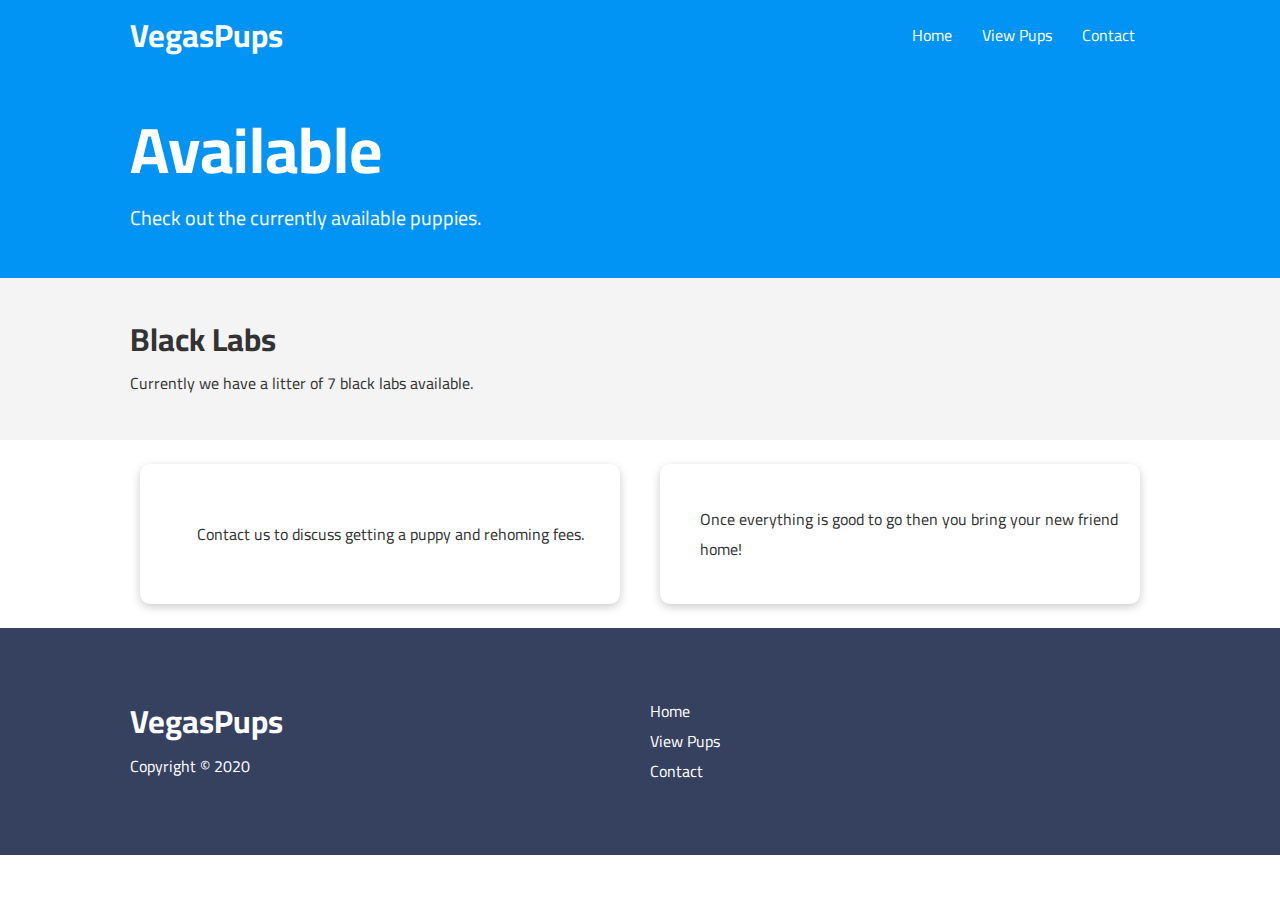
==== available.html @ 8990e5f6 "Initial" ====
<!DOCTYPE html>
<html lang="en">

<head>
    <meta charset="UTF-8">
    <meta name="viewport" content="width=device-width, initial-scale=1.0">
    <link rel="stylesheet" href="./index.css">
    <link rel="stylesheet" href="./utilities.css">
    <link rel="stylesheet" href="https://cdnjs.cloudflare.com/ajax/libs/font-awesome/5.15.1/css/all.min.css"
        integrity="sha512-+4zCK9k+qNFUR5X+cKL9EIR+ZOhtIloNl9GIKS57V1MyNsYpYcUrUeQc9vNfzsWfV28IaLL3i96P9sdNyeRssA=="
        crossorigin="anonymous" />
    <title>Puppies | Vegas</title>
</head>

<body>

    <div class="navbar">
        <div class="container flex">
            <h1 class="logo">VegasPups</h1>
            <nav>
                <ul>
                    <li><a href="index.html">Home</a></li>
                    <li><a href="available.html">View Pups</a></li>
                    <li><a href="contact.html">Contact</a></li>
                </ul>
            </nav>
        </div>
    </div>
    <section class="features-head bg-primary py-3">
        <div class="container grid">
            <div>
                <h1 class="xl">Available</h1>
                <p class="lead">Check out the currently available puppies.</p>
            </div>
            <img src="https://lh3.googleusercontent.com/proxy/UvMfJY9CPwea-RxL0-MGnvWRFT_HAwvKU8pBPATckb2vhJPlhZLTfINUfshO5VvOrYgFJg6mg4Mtk4CbFggXhYWqnJiDat0" alt="">
        </div>
    </section>
    <section class="features-sub-head bg-light py-3">
        <div class="container grid">
            <div>
                <h1 class="md">Black Labs</h1>
                <p>Currently we have a litter of 7 black labs available.</p>
            </div>
            <img src="https://i.pinimg.com/originals/3b/49/f1/3b49f1cb9fcd19638e4a6d5859fc6975.jpg"
                alt="">
        </div>
    </section>
    <div class="features-main my-2">
        <div class="container grid">
            <div class="card flex">
                <i class="fas fa-dog fa-3x"></i>
                <p>Contact us to discuss getting a puppy and rehoming fees.</p>
            </div>
            <div class="card flex">
                <i class="fas fa-car fa-3x"></i>
                <p>Once everything is good to go then you bring your new friend home!</p>
            </div>
        </div>
    </div>
    <footer class="footer bg-dark py-5">
        <div class="container grid">
            <div>
                <h1>VegasPups</h1>
                <p>Copyright &copy; 2020</p>
            </div>
            <nav>
                <ul>
                    <li><a href="index.html">Home</a></li>
                    <li><a href="available.html">View Pups</a></li>
                    <li><a href="contact.html">Contact</a></li>
                </ul>
            </nav>
            <!-- <div class="social">
                <a href="#"><i class="fab fa-github fa-2x"></i></a>
                <a href="#"><i class="fab fa-facebook fa-2x"></i></a>
                <a href="#"><i class="fab fa-instagram fa-2x"></i></a>
                <a href="#"><i class="fab fa-twitter fa-2x"></i></a>
            </div> -->
        </div>
    </footer>
</body>

</html>
---- index.css ----
@import url("https://fonts.googleapis.com/css2?family=Cairo&display=swap");

:root {
  --primary-color: rgb(1, 148, 245);
  --secondary-color: rgb(0, 68, 255);
  --dark-color: rgb(54, 65, 95);
  --light-color: #f4f4f4;
}
* {
  box-sizing: border-box;
  margin: 0;
  padding: 0;
}

body {
  font-family: "Cairo", sans-serif;
  color: #333333;
}
ul {
  list-style-type: none;
}

a {
  text-decoration: none;
  color: #333333;
}

h1,
h2 {
  line-height: 1.2;
  margin: 10px 0;
}

p {
  margin: 10px 0;
}

img {
  width: 100%;
}

.navbar {
  background-color: var(--primary-color);
  color: white;
  height: 70px;
  overflow: auto;
}

.navbar ul {
  display: flex;
}

.navbar a {
  color: #ffffff;
  margin: 10px;
  padding: 0 5px;
}

.navbar a:hover {
  border-bottom: 2px solid #ffffff;
}

.navbar .flex {
  justify-content: space-between;
}

.showcase {
  height: 400px;
  background-color: var(--primary-color);
  color: #ffffff;
  margin-top: 0;
  padding-top: 0;
  overflow: visible;
  position: relative;
}

.showcase::before,
.showcase::after {
  content: "";
  position: absolute;
  height: 100px;
  bottom: -70px;
  right: 0;
  left: 0;
  transform: skewY(-3deg);
  background-color: #ffffff;
}

.showcase h1 {
  font-size: 40px;
}

.showcase p {
  margin: 20px 0;
}

.showcase .grid {
  grid-template-columns: 55% 45%;
  gap: 30px;
  overflow: visible;
}

.showcase-form {
  position: relative;
  top: 60px;
  height: 350px;
  width: 400px;
  padding: 40px;
  z-index: 100;
}

.showcase-form .form-control {
  margin: 20px 0;
}

.showcase-form input[type="text"],
.showcase-form input[type="tel"],
.showcase-form textarea {
  border: 0;
  border-bottom: 1px solid #333333;
  width: 100%;
  padding: 3px;
  font-size: 16px;
}

.showcase-form input,
.showcase-form textarea {
  outline: none;
}

textarea {
  resize: none;
}

.stats {
  padding-top: 100px;
}

.stats-grid h3 {
  font-size: 35px;
}

.stats-grid p {
  font-size: 20px;
  font-weight: bold;
}

.cli .grid {
  grid-template-columns: repeat(3, 1fr);
  grid-template-rows: repeat(2, 1fr);
}

.cli .grid > *:first-child {
  grid-column: 1 / span 2;
  grid-row: 1 / span 2;
}

.cloud .grid {
  grid-template-columns: 4fr 3fr;
}

.footer .social a {
  margin: 0 10px;
}

@media (max-width: 768px) {
  .grid,
  .showcase .grid,
  .stats .grid,
  .cli .grid,
  .cloud .grid,
  .features-main .grid {
    grid-template-columns: 1fr;
    grid-template-rows: 1fr;
  }
  .showcase {
    height: auto;
  }
  .showcase-text {
    text-align: center;
    margin-top: 40px;
  }
  .showcase-form {
    justify-self: center;
    margin: auto;
  }
  .cli .grid > *:first-child {
    grid-column: 1;
    grid-row: 1;
  }
  .features-head,
  .features-sub-head {
    text-align: center;
  }
  .features-head img,
  .features-sub-head img {
    justify-self: center;
  }
}

.features-head img {
  width: 200px;
  border-radius: 50%;
  justify-self: flex-end;
}

.features-sub-head img {
  width: 300px;
  justify-self: flex-end;
}

.features-main .card > i {
  margin-right: 20px;
}

.grid-contact {
  justify-self: center;
}
.spacer {
  height: 200px;
}
@media (max-width: 500px) {
  .navbar {
    height: 110px;
  }
  .navbar .flex {
    flex-direction: column;
  }
  .navbar ul {
    padding: 10px;
    background-color: rgba(0, 0, 0, 0.1);
  }
}
---- utilities.css ----
.container {
  max-width: 1100px;
  margin: 0 auto;
  padding: 0 40px;
}

.flex {
  display: flex;
  justify-content: center;
  align-items: center;
  height: 100%;
}

.grid {
  display: grid;
  grid-template-columns: repeat(2, 1fr);
  gap: 20px;
  justify-content: center;
  align-items: center;
  height: 100%;
}

.card {
  background: #ffffff;
  color: #333333;
  border-radius: 10px;
  box-shadow: 0 3px 10px rgba(0, 0, 0, 0.2);
  padding: 20px;
  margin: 10px;
}

.btn {
  display: inline-block;
  padding: 10px 30px;
  cursor: pointer;
  background: var(--primary-color);
  color: #ffffff;
  border-radius: 5px;
}

.btn:hover {
  transform: scale(0.98);
}
.btn-outline {
  background-color: transparent;
  border: 1px solid;
}

.grid-3 {
  grid-template-columns: repeat(3, 1fr);
}

.text-center {
  text-align: center;
}

.my-1 {
  margin: 1rem 0;
}

.my-2 {
  margin: 1.5rem 0;
}

.my-3 {
  margin: 2rem 0;
}
.my-4 {
  margin: 3rem 0;
}

.my-5 {
  margin: 4rem 0;
}

.m-1 {
  margin: 1rem;
}

.m-2 {
  margin: 1.5rem;
}

.m-3 {
  margin: 2rem;
}
.m-4 {
  margin: 3rem;
}

.m-5 {
  margin: 4rem;
}

.py-1 {
  padding: 1rem 0;
}

.py-2 {
  padding: 1.5rem 0;
}

.py-3 {
  padding: 2rem 0;
}
.py-4 {
  padding: 3rem 0;
}

.py-5 {
  padding: 4rem 0;
}

.p-1 {
  padding: 1rem;
}

.p-2 {
  padding: 1.5rem;
}

.p-3 {
  padding: 2rem;
}
.p-4 {
  padding: 3rem;
}

.p-5 {
  padding: 4rem;
}

.bg-primary,
.btn-primary {
  background-color: var(--primary-color);
  color: #ffffff;
}

.bg-secondary,
.btn-secondary {
  background-color: var(--secondary-color);
  color: #ffffff;
}

.bg-dark,
.btn-dark {
  background-color: var(--dark-color);
  color: #ffffff;
}

.bg-light,
.btn-light {
  background-color: var(--light-color);
  color: #333333;
}

.bg-primary a,
.btn-primary a,
.bg-secondary a,
.btn-secondary a,
.bg-dark a,
.btn-dark a,
.bg-light a,
.btn-light a {
  color: #ffffff;
}

.lead {
  font-size: 20px;
}

.sm {
  font-size: 1rem;
}

.md {
  font-size: 2rem;
}

.lg {
  font-size: 3rem;
}

.xl {
  font-size: 4rem;
}
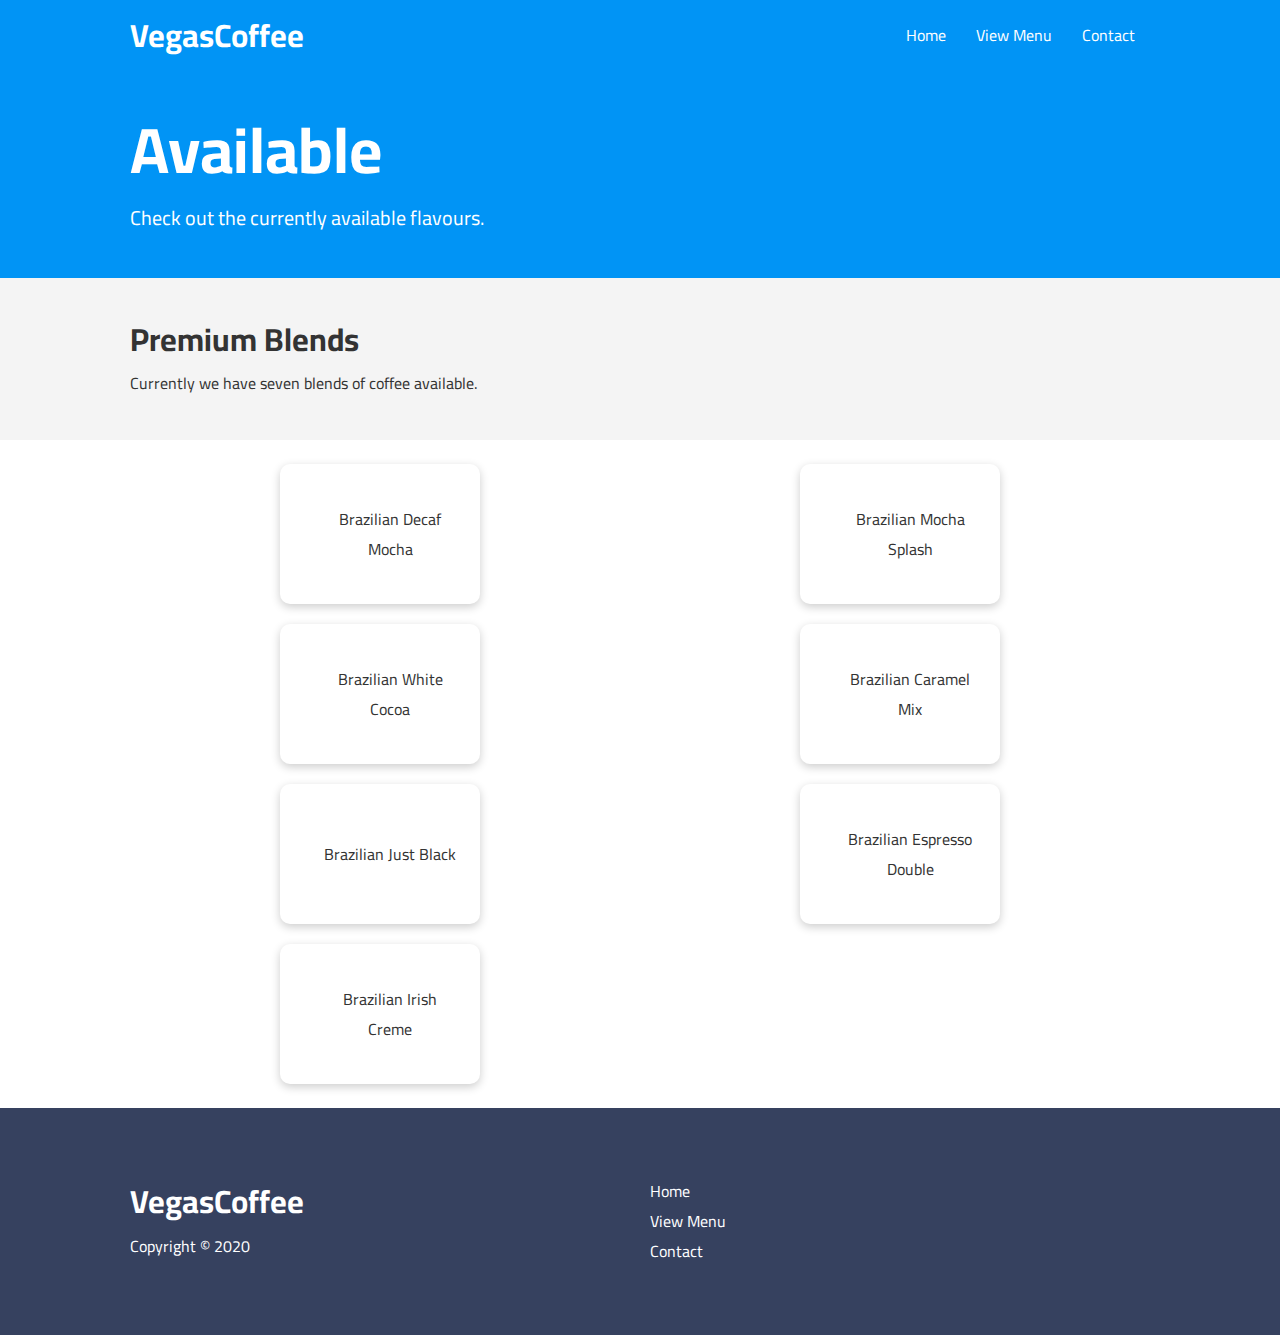
==== commit a4f83074: "Changed To Coffee Site" ====
--- a/available.html
+++ b/available.html
@@ -9,18 +9,18 @@
     <link rel="stylesheet" href="https://cdnjs.cloudflare.com/ajax/libs/font-awesome/5.15.1/css/all.min.css"
         integrity="sha512-+4zCK9k+qNFUR5X+cKL9EIR+ZOhtIloNl9GIKS57V1MyNsYpYcUrUeQc9vNfzsWfV28IaLL3i96P9sdNyeRssA=="
         crossorigin="anonymous" />
-    <title>Puppies | Vegas</title>
+    <title>Coffee | Vegas</title>
 </head>
 
 <body>
 
     <div class="navbar">
         <div class="container flex">
-            <h1 class="logo">VegasPups</h1>
+            <h1 class="logo">VegasCoffee</h1>
             <nav>
                 <ul>
                     <li><a href="index.html">Home</a></li>
-                    <li><a href="available.html">View Pups</a></li>
+                    <li><a href="available.html">View Menu</a></li>
                     <li><a href="contact.html">Contact</a></li>
                 </ul>
             </nav>
@@ -30,43 +30,63 @@
         <div class="container grid">
             <div>
                 <h1 class="xl">Available</h1>
-                <p class="lead">Check out the currently available puppies.</p>
+                <p class="lead">Check out the currently available flavours.</p>
             </div>
-            <img src="https://lh3.googleusercontent.com/proxy/UvMfJY9CPwea-RxL0-MGnvWRFT_HAwvKU8pBPATckb2vhJPlhZLTfINUfshO5VvOrYgFJg6mg4Mtk4CbFggXhYWqnJiDat0" alt="">
+            <img src="https://assets.bonappetit.com/photos/5c366551f212512d0e6cefd0/8:5/w_2696,h_1685,c_limit/Basically-Coffee-0219-03.jpg" alt="">
         </div>
     </section>
     <section class="features-sub-head bg-light py-3">
         <div class="container grid">
             <div>
-                <h1 class="md">Black Labs</h1>
-                <p>Currently we have a litter of 7 black labs available.</p>
+                <h1 class="md">Premium Blends</h1>
+                <p>Currently we have seven blends of coffee available.</p>
             </div>
-            <img src="https://i.pinimg.com/originals/3b/49/f1/3b49f1cb9fcd19638e4a6d5859fc6975.jpg"
+            <img src="https://media.istockphoto.com/photos/espresso-machine-picture-id923370822?k=6&m=923370822&s=170667a&w=0&h=KU3w9RTe4ScfptUOuzbA9ccPcUfwA7drtsxf5nzuo5I="
                 alt="">
         </div>
     </section>
     <div class="features-main my-2">
-        <div class="container grid">
-            <div class="card flex">
-                <i class="fas fa-dog fa-3x"></i>
-                <p>Contact us to discuss getting a puppy and rehoming fees.</p>
+        <div class="container grid ">
+            <div class="card flex flex-center">
+                <i class="fas fa-coffee fa-3x"></i>
+                <p>Brazilian Decaf Mocha</p>
             </div>
-            <div class="card flex">
-                <i class="fas fa-car fa-3x"></i>
-                <p>Once everything is good to go then you bring your new friend home!</p>
+            <div class="card flex flex-center">
+                <i class="fas fa-coffee fa-3x"></i>
+                <p>Brazilian Mocha Splash</p>
+            </div>
+            <div class="card flex flex-center">
+                <i class="fas fa-coffee fa-3x"></i>
+                <p>Brazilian White Cocoa</p>
+            </div>
+            <div class="card flex flex-center">
+                <i class="fas fa-coffee fa-3x"></i>
+                <p>Brazilian Caramel Mix</p>
+            </div>
+            <div class="card flex flex-center">
+                <i class="fas fa-coffee fa-3x"></i>
+                <p>Brazilian Just Black</p>
+            </div>
+            <div class="card flex flex-center">
+                <i class="fas fa-coffee fa-3x"></i>
+                <p>Brazilian Espresso Double</p>
+            </div>
+            <div class="card flex flex-center">
+                <i class="fas fa-coffee fa-3x"></i>
+                <p>Brazilian Irish Creme</p>
             </div>
         </div>
     </div>
     <footer class="footer bg-dark py-5">
         <div class="container grid">
             <div>
-                <h1>VegasPups</h1>
+                <h1>VegasCoffee</h1>
                 <p>Copyright &copy; 2020</p>
             </div>
             <nav>
                 <ul>
                     <li><a href="index.html">Home</a></li>
-                    <li><a href="available.html">View Pups</a></li>
+                    <li><a href="available.html">View Menu</a></li>
                     <li><a href="contact.html">Contact</a></li>
                 </ul>
             </nav>
--- a/utilities.css
+++ b/utilities.css
@@ -184,3 +184,10 @@
 .xl {
   font-size: 4rem;
 }
+
+.flex-center {
+  justify-self: center;
+  text-align: center;
+  align-self: center;
+  width: 200px;
+}
